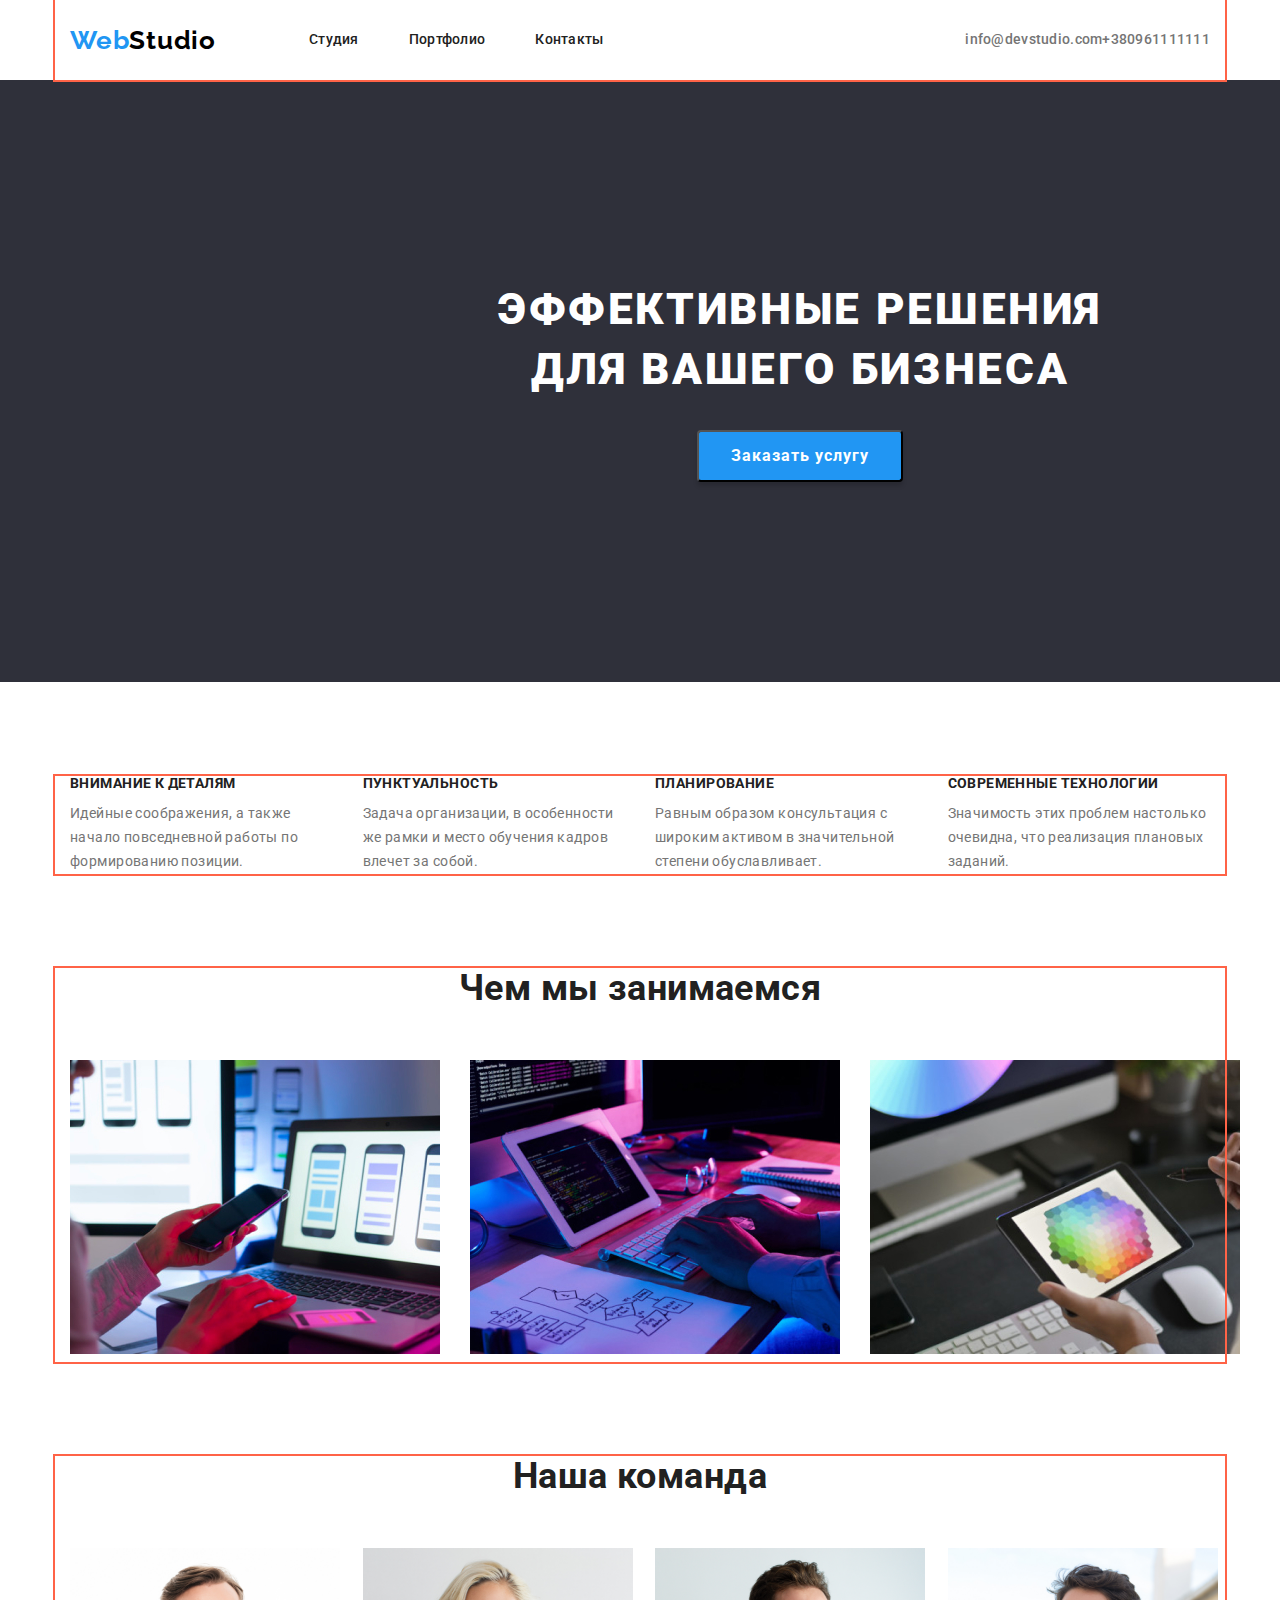
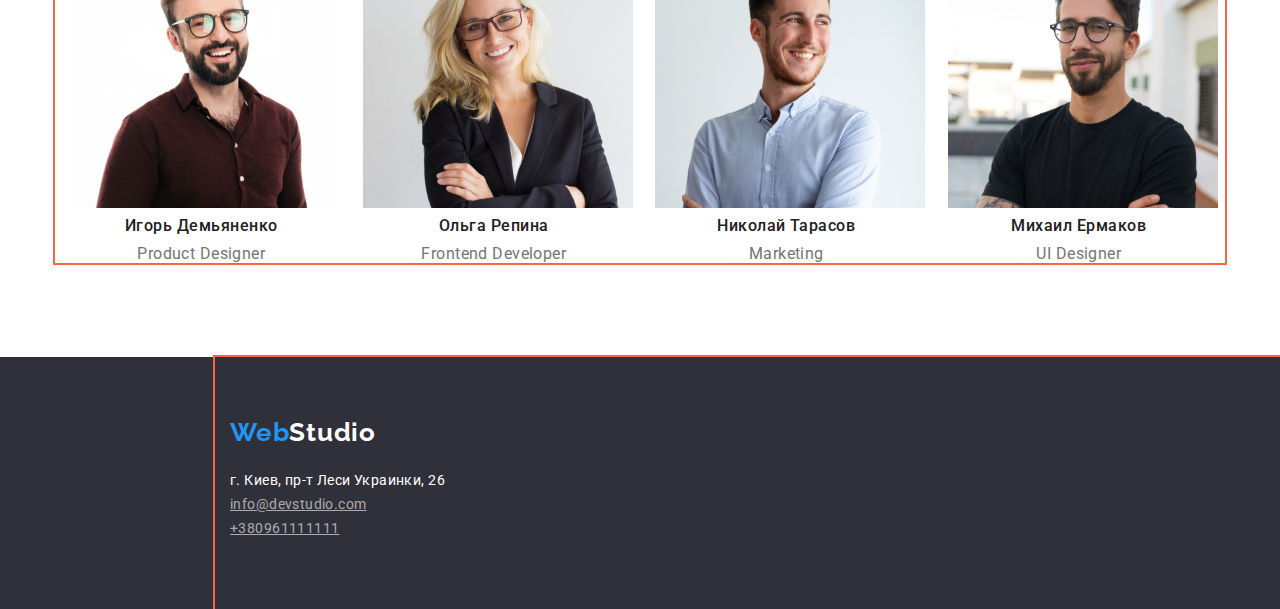
==== index.html @ 5c16b037 "старт" ====
<!DOCTYPE html>
<html lang="en">
  <head>
    <meta charset="UTF-8" />
    <meta name="viewport" content="width=device-width, initial-scale=1.0" />
    <title>Document</title>

    <link
      href="https://fonts.googleapis.com/css2?family=Raleway:wght@700&family=Roboto:wght@400;500;700;900&display=swap"
      rel="stylesheet"
    />

    <link
      rel="stylesheet"
      href="https://cdnjs.cloudflare.com/ajax/libs/modern-normalize/0.6.0/modern-normalize.min.css"
    />

    <link rel="stylesheet" href="./css/styles.css" />
  </head>

  <body class="page">
    <header class="page-header">
      <div class="container flexbox">
        <nav class="navigation">
          <a href="./index.html" class="logo current"
            ><span class="logoacc">Web</span>Studio</a
          >
          <ul class="site-nav list">
            <li class="menu-item">
              <a href="./index.html" class="link">Студия</a>
            </li>
            <li class="menu-item">
              <a href="./portfolio.html" class="link">Портфолио</a>
            </li>
            <li class="menu-item"><a href="" class="link">Контакты</a></li>
          </ul>
        </nav>
        <a href="mailto:info@devstudio.com" class="info">info@devstudio.com</a>
        <a href="tel:+380961111111" class="tel">+380961111111</a>
      </div>
    </header>

    <main>
      <article>
        <section class="hero">
          <div class="container-hero">
            <div class="container-hero">
              <h1 class="hero-title">
                Эффективные решения <br />
                для вашего бизнеса
              </h1>
              <button type="button" class="hero-button">Заказать услугу</button>
            </div>
          </div>
        </section>

        <section class="section-one sec">
          <div class="container">
            <ul class="section list">
              <li class="zzz">
                <h3 class="section-sub">Внимание к деталям</h3>
                <div class="paragraf">
                  Идейные соображения, а также начало повседневной работы по
                  формированию позиции.
                </div>
              </li>

              <li class="zzz">
                <h3 class="section-sub">Пунктуальность</h3>
                <div class="paragraf">
                  Задача организации, в особенности же рамки и место обучения
                  кадров влечет за собой.
                </div>
              </li>

              <li class="zzz">
                <h3 class="section-sub">Планирование</h3>
                <div class="paragraf">
                  Равным образом консультация с широким активом в значительной
                  степени обуславливает.
                </div>
              </li>

              <li class="zzz">
                <h3 class="section-sub">Современные технологии</h3>
                <div class="paragraf">
                  Значимость этих проблем настолько очевидна, что реализация
                  плановых заданий.
                </div>
              </li>
            </ul>
          </div>
        </section>

        <section class="section-one margin-botton">
          <div class="container">
            <h2 class="section-title">Чем мы занимаемся</h2>
            <ul class="robota list flex">
              <li class="rob">
                <img
                  src="./images/img.jpg"
                  width="370"
                  height="294"
                  alt="картинка синхронизации ПК"
                />
              </li>
              <li class="rob">
                <img
                  src="./images/img1.jpg"
                  width="370"
                  height="294"
                  alt="картинка напсаня кода"
                />
              </li>
              <li class="rob">
                <img
                  src="./images/img3.jpg"
                  width="370"
                  height="294"
                  alt="картинка мультицвет"
                />
              </li>
            </ul>
          </div>
        </section>

        <section class="section-one f margin-botton">
          <div class="container">
            <h2 class="section-title">Наша команда</h2>

            <ul class="section list">
              <li class="four">
                <img
                  class="pictures"
                  src="./images/команда1.jpg"
                  width="270"
                  height="260"
                  alt="фото Игорь Демьяненко"
                />
                <h3 class="section-name">Игорь Демьяненко</h3>
                <p class="section-en" lang="en">Product Designer</p>
              </li>

              <li class="four">
                <img
                  class="pictures"
                  src="./images/команда2.jpg"
                  width="270"
                  height="260"
                  alt="фото Ольга Репина"
                />
                <h3 class="section-name">Ольга Репина</h3>
                <p class="section-en" lang="en">Frontend Developer</p>
              </li>

              <li class="four">
                <img
                  class="pictures"
                  src="./images/к3.jpg"
                  width="270"
                  height="260"
                  alt="фото Николай Тарасов"
                />
                <h3 class="section-name">Николай Тарасов</h3>
                <p class="section-en" lang="en">Marketing</p>
              </li>

              <li class="four">
                <img
                  class="pictures"
                  src="./images/к4.jpg"
                  width="270"
                  height="260"
                  alt="фото Михаил Ермаков"
                />
                <h3 class="section-name">Михаил Ермаков</h3>
                <p class="section-en" lang="en">UI Designer</p>
              </li>
            </ul>
          </div>
        </section>
      </article>
    </main>

    <footer class="fon">
      <div class="container flexbox">
        <div class="footer">
          <div class="margin">
            <a href="" class="logo current"
              ><span class="logoacc">Web</span
              ><span class="logodark">Studio</span></a
            >
          </div>

          <div class="margin-nav">
            <span class="addres link">г. Киев, пр-т Леси Украинки, 26</span>

            <a href="mailto:info@devstudio.com" class="info-footer"
              >info@devstudio.com</a
            >
            <a href="tel:+380961111111" class="info-footer">+380961111111</a>
          </div>
        </div>
      </div>
    </footer>
  </body>
</html>
---- css/styles.css ----
/* цвет основного текста 
color: */

/* цвет студия color:; */
/* цвет акцента color: #2196F3; */
/* цвет портфолио color: ; */
/* эффективные решения color: #FFFFFF; */
/* внимание к деталям color: #212121; */
/* чем мы занимаемся color: #212121 */
/* подписи к фото продукт дес...color: #757575; */
/* футер инфо и тел color: rgba(255, 255, 255, 0.6); */
/* хедер тел color: #757575; */
/* вторичный цвет фона F5F4FA */
/* бекграунд background: #E5E5E5 */
/* бекграунт черный 2F303A */
/* фон наша команда и кнопок F5F4FA */

html {
  box-sizing: border-box;
}

*,
*::after,
*::before {
  box-sizing: inherit;
}

:root {
  --primary-text-color: #757575;
  --title-text-color: #000000;
  --accent-color: #2196f3;
  --wite-color: #ffffff;
  --dark-color: #212121;
  --transparent: rgba(255, 255, 255, 0.6);
  --fon-button: F5F4FA;
}

.page {
  background-color: var(--wite-color);
  color: var(--primary-text-color);

  font-family: Roboto, sans-serif;
  font-size: 14px;
  line-height: 1.71;
  letter-spacing: 0.03em;
}

.list {
  padding: 0;
  margin: 0;
  list-style: none;
}

.link {
  text-decoration: none;
}

.flexbox {
  display: flex;
}

.page-header .flexbox {
  align-items: center;
}

.mhh.link {
  display: flex;
  justify-content: flex-end;
  margin-left: auto;
}

.logo.current {
  color: var(--title-text-color);

  font-family: Raleway, sans-serif;
  letter-spacing: 0.03em;
  font-weight: bold;
  font-size: 26px;
  line-height: 1.19;
  text-decoration: none;
}

.margin {
  margin-bottom: 20px;
}

.margin-botton {
  padding-bottom: 94px;
}

.logo.current .logoacc {
  color: var(--accent-color);
  font-family: Raleway, sans-serif;
  letter-spacing: 0.03em;
  font-weight: bold;
  font-size: 26px;
  line-height: 1.19;
}

.fon .logodark {
  color: var(--wite-color);
}

.site-nav {
  display: flex;
  margin-left: 93px;
}

.site-nav .margin-header + .margin-header {
  margin-left: 50px;
}

.site-nav .link {
  color: var(--dark-color);

  font-weight: 500;
  font-size: 14px;
  line-height: 1.14;
  letter-spacing: 0.02em;

  display: block;
  padding-top: 32px;
  padding-bottom: 32px;
}


.site-nav .link:hover,
.site-nav .link:focus  {
  color: var(--accent-color);
}

.info {
  color: var(--primary-text-color);

  font-weight: 500;
  font-size: 14px;
  line-height: 1.14;
  letter-spacing: 0.02em;
  text-decoration: none;
}
.info:hover {
  color: var(--accent-color);
}
.info-footer {
  font-family: Roboto;
  font-style: normal;
  font-weight: normal;
  font-size: 14px;
  line-height: 1.71;
  color: rgba(255, 255, 255, 0.6);

  margin-bottom: 9px;
}

.tel {
  color: var(--primary-text-color);

  font-weight: 500;
  font-size: 14px;
  line-height: 1.14;
  letter-spacing: 0.02em;
  text-decoration: none;
}
.tel:hover {
  color: var(--accent-color);
}

/* второй */

.sec {
  padding-top: 94px;
  padding-bottom: 94px;
}

.secc{
   padding-bottom: 94px;
}

.flex {
  display: flex;
}

.site.mh + .mh {
  margin-left: 50px;
}

/* герой */
/* 1111111111111111111111111 */
/* .container-one {
  width: 1170px;
  padding-right: 15px;
  padding-left: 15px;
  margin-right: auto;
  margin-left: auto;
} */
}

 .hero.container-hero {
   /* margin-top: 200px;
  margin-bottom: 200px;
  margin-right: 452px;
  margin-left: 452px;  */
  
  margin-right: auto;
  margin-left: auto;

    width: 1600px;
  }
 
 


.hero {
  background: #2f303a;
  display: block;
  text-align: center;
   margin-right: auto;
  margin-left: auto;

    width: 1600px;
}

.hero-title {
  color: var(--wite-color);
  padding-top: 200px;
  padding-bottom: 30px;
  margin: 0;

  font-weight: 900;
  font-size: 44px;
  line-height: 1.36;

  text-align: center;
  letter-spacing: 0.06em;
  text-transform: uppercase;
  
  /* padding: 200px 452px 280px; */
}

/* четыре в ряд */

.container {
  width: 1170px;
  padding: 0 15px;
  margin-right: auto;
  margin-left: auto;
  outline: 2px solid tomato;
}

.section {
  display: flex;
}

.zzz {
  width: calc((100% - 30px * 3) / 4);
}

.zzz:not(:last-child) {
  margin-right: 30px;
}

.paragraf{
    width: 270px}
/* шапка */

.site-nav {
  display: flex;
}

.menu-item:not(:last-child) {
  margin-right: 50px;
}

.navigation {
  display: flex;
  align-items: center;
  margin-right: auto;
}

.page-header .flexbox {
  align-items: center;
  justify-content: flex-end;
}


 
}

.page-header .info {
  margin-right: 40px;
}

/* чем мы занимаемся */

.rob:not(:last-child) {
  margin-right: 30px;
}

/* наша команда */

.four {
  width: calc((100% - 30px * 3) / 4);
}

.section-one.f.sec {
  background-color: #f5f4fa;
}

.four:not(:last-child) {
  margin-right: 30px;
}

/* футер */

.fon {
  background: #2f303a;
   margin-right: auto;
  margin-left: auto;

    width: 1600px;
}

.footer {
  height: 252px;
  padding-top: 60px;
  padding-bottom: 60px;
  width: 231px;
}

.section .section-subtitle {
  color: var(--dark-color);
  font-weight: 700;
  font-size: 14px;
  line-height: 1.14;
  letter-spacing: 0.03em;
  text-transform: uppercase;
  margin-bottom: 26px;
  margin-top: 0;
}

.section .section-sub {
  color: var(--dark-color);
  font-weight: 700;
  font-size: 14px;
  line-height: 1.14;
  letter-spacing: 0.03em;
  text-transform: uppercase;
  margin-bottom: 10px;
  margin-top: 0;
}

.section-title {
  color: var(--dark-color);
  font-weight: 700;
  font-size: 36px;
  line-height: 1.16;
  margin-bottom: 50px;
  margin-top: 0;
  text-align: center;
}

.section-name {
  font-weight: 500;
  font-size: 16px;
  line-height: 1.19;
  font-style: normal;

  text-align: center;
  letter-spacing: 0.03em;
  margin-bottom: 10px;
  margin-top: 0;

  color: var(--dark-color);
}

.section .section-titles {
  font-weight: 700;
  font-size: 18px;
  line-height: 2;
  letter-spacing: 0.06em;
  color: var(--dark-color);
  margin-bottom: 4px;
  margin-top: 0;
}

.section .section-en {
  font-size: 16px;
  line-height: 1.18;

  text-align: center;
  margin-bottom: 0px;
  margin-top: 0;
}

.hero-button {
  color: var(--wite-color);
  background-color: var(--accent-color);

  font-family: Roboto;
  font-style: normal;
  font-weight: bold;
  font-size: 16px;
  line-height: 1.8;
  /* display: flex; */
  align-items: center;
  text-align: center;
  letter-spacing: 0.06em;

  padding: 10px 32px;

  margin-bottom: 200px;

  /* width: 200px;
  height: 50px; */

  box-shadow: 0px 4px 4px rgba(0, 0, 0, 0.15);
  border-radius: 4px;
}

.container-button .button {
  font-weight: 500;
  font-size: 16px;
  line-height: 1.62;
  padding: 6px 22px;
  background: #f5f4fa;

  border-radius: 4px;
  border:  none;
}

.container-button .button:not(:last-child) {
  margin-right: 30px;
}

.addres {
  color: var(--wite-color);
  margin-bottom: 9px;
  margin-top: 0;
}
.margin-nav .info-footer {
  color: var(--transparent);
  margin-bottom: 9px;
}

 .button {
  color: var(--dark-color);
  background-color: var(--fon-button);
 }


.button:hover,
.button:focus {
  color: var(--wite-color);
  background-color: var(--accent-color);


}


.section .job {
  font-size: 16px;
  line-height: 1.87;
  margin-bottom: 0px;
  margin-top: 0;
}

/* портфолио */
.item-portfolio {
  width: calc((100% - 60px) / 3);
  margin-right: 30px;
}

.item-portfolio:nth-child(3n) {
  margin-right: 0;
}

.section.wrap {
  display: flex;
  flex-wrap: wrap;
}

.container-button {
  justify-content: center;

  padding-bottom: 50px;
  padding-top: 94px;
}

.text {
  padding-right: 24px;
  padding-bottom: 20px;
  padding-top: 20px;
  padding-left: 24px;
}

 .img {
  display: block;
  max-width: 100%;
  height: auto;
}
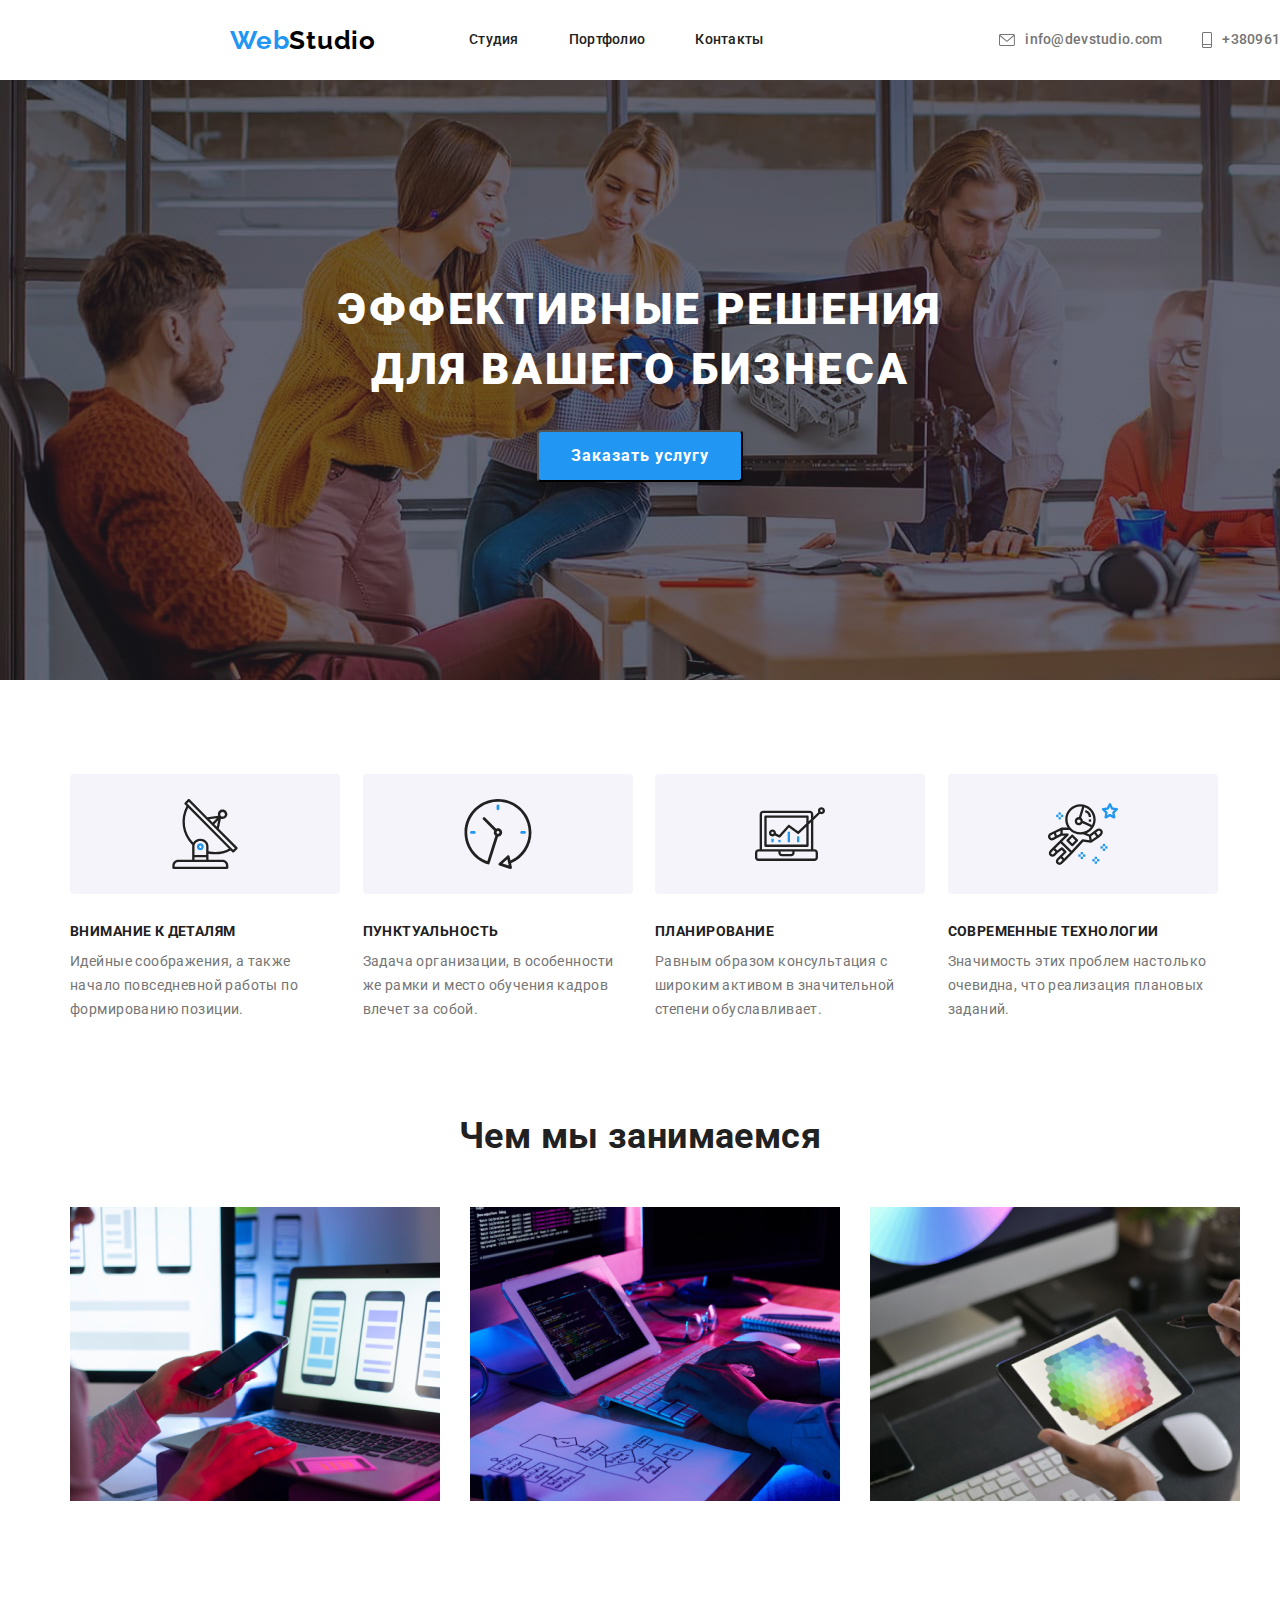
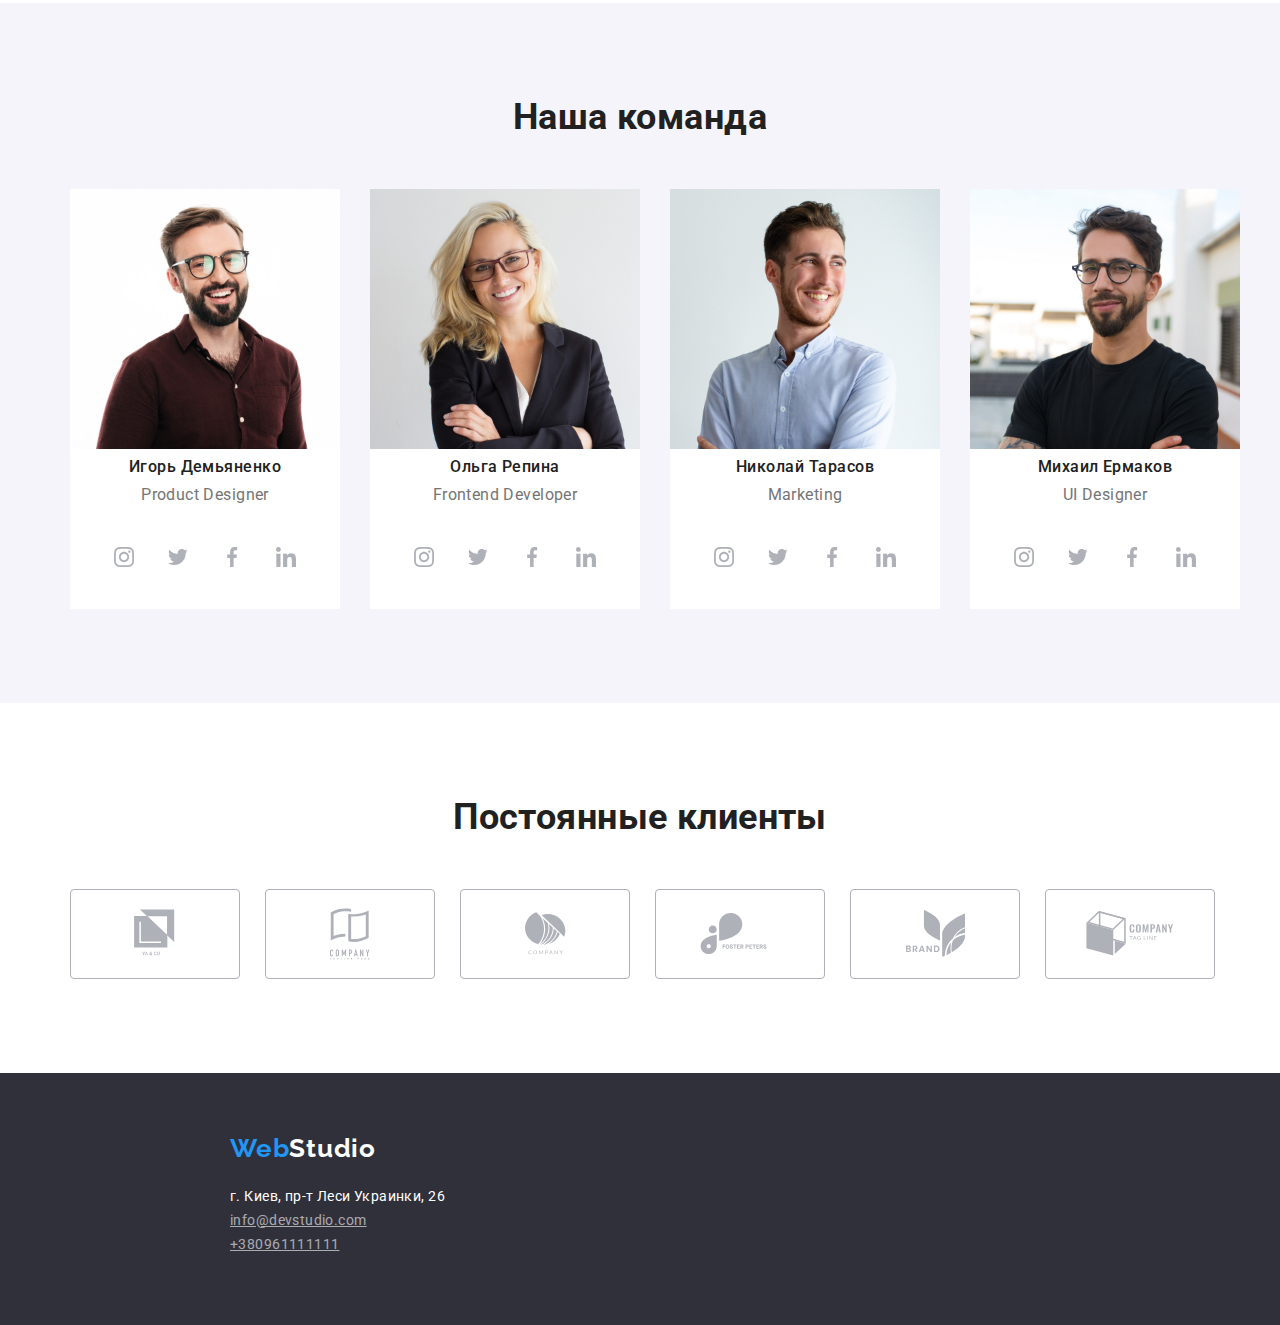
==== commit 4161c1fc: "до футера" ====
--- a/index.html
+++ b/index.html
@@ -35,8 +35,26 @@
             <li class="menu-item"><a href="" class="link">Контакты</a></li>
           </ul>
         </nav>
-        <a href="mailto:info@devstudio.com" class="info">info@devstudio.com</a>
-        <a href="tel:+380961111111" class="tel">+380961111111</a>
+
+        <div class="proba">
+          <a href="mailto:info@devstudio.com" class="info">
+            <svg class="button-info">
+              <use
+                width="16"
+                height="12"
+                href="./images/sprite.svg#envelope"
+              ></use>
+            </svg>
+            info@devstudio.com
+          </a>
+
+          <a href="tel:+380961111111" class="tel info">
+            <svg class="button-info-tel">
+              <use href="./images/sprite.svg#icon-tel-1"></use>
+            </svg>
+            +380961111111</a
+          >
+        </div>
       </div>
     </header>
 
@@ -57,7 +75,7 @@
         <section class="section-one sec">
           <div class="container">
             <ul class="section list">
-              <li class="zzz">
+              <li class="zzz list-item">
                 <h3 class="section-sub">Внимание к деталям</h3>
                 <div class="paragraf">
                   Идейные соображения, а также начало повседневной работы по
@@ -65,7 +83,7 @@
                 </div>
               </li>
 
-              <li class="zzz">
+              <li class="zzz list-item">
                 <h3 class="section-sub">Пунктуальность</h3>
                 <div class="paragraf">
                   Задача организации, в особенности же рамки и место обучения
@@ -73,7 +91,7 @@
                 </div>
               </li>
 
-              <li class="zzz">
+              <li class="zzz list-item">
                 <h3 class="section-sub">Планирование</h3>
                 <div class="paragraf">
                   Равным образом консультация с широким активом в значительной
@@ -81,7 +99,7 @@
                 </div>
               </li>
 
-              <li class="zzz">
+              <li class="zzz list-item">
                 <h3 class="section-sub">Современные технологии</h3>
                 <div class="paragraf">
                   Значимость этих проблем настолько очевидна, что реализация
@@ -126,55 +144,267 @@
 
         <section class="section-one f margin-botton">
           <div class="container">
-            <h2 class="section-title">Наша команда</h2>
-
-            <ul class="section list">
-              <li class="four">
-                <img
-                  class="pictures"
-                  src="./images/команда1.jpg"
-                  width="270"
-                  height="260"
-                  alt="фото Игорь Демьяненко"
-                />
-                <h3 class="section-name">Игорь Демьяненко</h3>
-                <p class="section-en" lang="en">Product Designer</p>
-              </li>
-
-              <li class="four">
-                <img
-                  class="pictures"
-                  src="./images/команда2.jpg"
-                  width="270"
-                  height="260"
-                  alt="фото Ольга Репина"
-                />
-                <h3 class="section-name">Ольга Репина</h3>
-                <p class="section-en" lang="en">Frontend Developer</p>
-              </li>
-
-              <li class="four">
-                <img
-                  class="pictures"
-                  src="./images/к3.jpg"
-                  width="270"
-                  height="260"
-                  alt="фото Николай Тарасов"
-                />
-                <h3 class="section-name">Николай Тарасов</h3>
-                <p class="section-en" lang="en">Marketing</p>
-              </li>
-
-              <li class="four">
-                <img
-                  class="pictures"
-                  src="./images/к4.jpg"
-                  width="270"
-                  height="260"
-                  alt="фото Михаил Ермаков"
-                />
-                <h3 class="section-name">Михаил Ермаков</h3>
-                <p class="section-en" lang="en">UI Designer</p>
+            <div class="bgc">
+              <h2 class="section-title">Наша команда</h2>
+              <ul class="section list">
+                <li class="four">
+                  <img
+                    class="pictures"
+                    src="./images/команда1.jpg"
+                    width="270"
+                    height="260"
+                    alt="фото Игорь Демьяненко"
+                  />
+                  <h3 class="section-name">Игорь Демьяненко</h3>
+                  <p class="section-en" lang="en">Product Designer</p>
+                  <ul class="list button-a">
+                    <li class="li-button">
+                      <a class="href-button" href="">
+                        <svg class="svg-button">
+                          width="20" height="20"
+                          <use
+                            href="./images/sprite.svg#icon-instagram-1"
+                          ></use>
+                        </svg>
+                      </a>
+                    </li>
+
+                    <li class="li-button">
+                      <a class="href-button" href="">
+                        <svg class="svg-button">
+                          width="20" height="20"
+                          <use href="./images/sprite.svg#icon-beard-1"></use>
+                        </svg>
+                      </a>
+                    </li>
+
+                    <li class="li-button">
+                      <a class="href-button" href="">
+                        <svg class="svg-button">
+                          width="20" height="20"
+                          <use href="./images/sprite.svg#icon-facebook-1"></use>
+                        </svg>
+                      </a>
+                    </li>
+
+                    <li class="li-button">
+                      <a class="href-button" href="">
+                        <svg class="svg-button">
+                          width="20" height="20"
+                          <use href="./images/sprite.svg#icon-linkedin-1"></use>
+                        </svg>
+                      </a>
+                    </li>
+                  </ul>
+                </li>
+
+                <li class="four">
+                  <img
+                    class="pictures"
+                    src="./images/команда2.jpg"
+                    width="270"
+                    height="260"
+                    alt="фото Ольга Репина"
+                  />
+                  <h3 class="section-name">Ольга Репина</h3>
+                  <p class="section-en" lang="en">Frontend Developer</p>
+                  <ul class="list button-a">
+                    <li class="li-button">
+                      <a class="href-button" href="">
+                        <svg class="svg-button">
+                          width="20" height="20"
+                          <use
+                            href="./images/sprite.svg#icon-instagram-1"
+                          ></use>
+                        </svg>
+                      </a>
+                    </li>
+
+                    <li class="li-button">
+                      <a class="href-button" href="">
+                        <svg class="svg-button">
+                          width="20" height="20"
+                          <use href="./images/sprite.svg#icon-beard-1"></use>
+                        </svg>
+                      </a>
+                    </li>
+
+                    <li class="li-button">
+                      <a class="href-button" href="">
+                        <svg class="svg-button">
+                          width="20" height="20"
+                          <use href="./images/sprite.svg#icon-facebook-1"></use>
+                        </svg>
+                      </a>
+                    </li>
+
+                    <li class="li-button">
+                      <a class="href-button" href="">
+                        <svg class="svg-button">
+                          width="20" height="20"
+                          <use href="./images/sprite.svg#icon-linkedin-1"></use>
+                        </svg>
+                      </a>
+                    </li>
+                  </ul>
+                </li>
+
+                <li class="four">
+                  <img
+                    class="pictures"
+                    src="./images/к3.jpg"
+                    width="270"
+                    height="260"
+                    alt="фото Николай Тарасов"
+                  />
+                  <h3 class="section-name">Николай Тарасов</h3>
+                  <p class="section-en" lang="en">Marketing</p>
+                  <ul class="list button-a">
+                    <li class="li-button">
+                      <a class="href-button" href="">
+                        <svg class="svg-button">
+                          width="20" height="20"
+                          <use
+                            href="./images/sprite.svg#icon-instagram-1"
+                          ></use>
+                        </svg>
+                      </a>
+                    </li>
+
+                    <li class="li-button">
+                      <a class="href-button" href="">
+                        <svg class="svg-button">
+                          width="20" height="20"
+                          <use href="./images/sprite.svg#icon-beard-1"></use>
+                        </svg>
+                      </a>
+                    </li>
+
+                    <li class="li-button">
+                      <a class="href-button" href="">
+                        <svg class="svg-button">
+                          width="20" height="20"
+                          <use href="./images/sprite.svg#icon-facebook-1"></use>
+                        </svg>
+                      </a>
+                    </li>
+
+                    <li class="li-button">
+                      <a class="href-button" href="">
+                        <svg class="svg-button">
+                          width="20" height="20"
+                          <use href="./images/sprite.svg#icon-linkedin-1"></use>
+                        </svg>
+                      </a>
+                    </li>
+                  </ul>
+                </li>
+
+                <li class="four">
+                  <img
+                    class="pictures"
+                    src="./images/к4.jpg"
+                    width="270"
+                    height="260"
+                    alt="фото Михаил Ермаков"
+                  />
+                  <h3 class="section-name">Михаил Ермаков</h3>
+                  <p class="section-en" lang="en">UI Designer</p>
+                  <ul class="list button-a">
+                    <li class="li-button">
+                      <a class="href-button" href="">
+                        <svg class="svg-button">
+                          width="20" height="20"
+                          <use
+                            href="./images/sprite.svg#icon-instagram-1"
+                          ></use>
+                        </svg>
+                      </a>
+                    </li>
+
+                    <li class="li-button">
+                      <a class="href-button" href="">
+                        <svg class="svg-button">
+                          width="20" height="20"
+                          <use href="./images/sprite.svg#icon-beard-1"></use>
+                        </svg>
+                      </a>
+                    </li>
+
+                    <li class="li-button">
+                      <a class="href-button" href="">
+                        <svg class="svg-button">
+                          width="20" height="20"
+                          <use href="./images/sprite.svg#icon-facebook-1"></use>
+                        </svg>
+                      </a>
+                    </li>
+
+                    <li class="li-button">
+                      <a class="href-button" href="">
+                        <svg class="svg-button">
+                          width="20" height="20"
+                          <use href="./images/sprite.svg#icon-linkedin-1"></use>
+                        </svg>
+                      </a>
+                    </li>
+                  </ul>
+                </li>
+              </ul>
+            </div>
+          </div>
+        </section>
+
+        <section class="sec">
+          <div class="container">
+            <h2 class="section-title">Постоянные клиенты</h2>
+            <ul class="list li-icon">
+              <li class="six-link">
+                <a class="logo-link" href="">
+                  <svg class="logo-one">
+                    <use href="./images/sprite.svg#icon-Client-1-1"></use>
+                  </svg>
+                </a>
+              </li>
+
+              <li class="six-link">
+                <a class="logo-link" href="">
+                  <svg class="logo-two">
+                    <use href="./images/sprite.svg#icon-logo-2-1"></use>
+                  </svg>
+                </a>
+              </li>
+
+              <li class="six-link">
+                <a class="logo-link" href="">
+                  <svg class="logo-three">
+                    <use href="./images/sprite.svg#icon-logo-3-1"></use>
+                  </svg>
+                </a>
+              </li>
+
+              <li class="six-link">
+                <a class="logo-link" href="">
+                  <svg class="logo-four">
+                    <use href="./images/sprite.svg#icon-logo-4-1"></use>
+                  </svg>
+                </a>
+              </li>
+
+              <li class="six-link">
+                <a class="logo-link" href="">
+                  <svg class="logo-five">
+                    <use href="./images/sprite.svg#icon-logo-5-1"></use>
+                  </svg>
+                </a>
+              </li>
+
+              <li class="six-link">
+                <a class="logo-link" href="">
+                  <svg class="logo-six">
+                    <use href="./images/sprite.svg#icon-logo-6-1"></use>
+                  </svg>
+                </a>
               </li>
             </ul>
           </div>
--- a/css/styles.css
+++ b/css/styles.css
@@ -63,6 +63,13 @@
   align-items: center;
 }
 
+.page-header {
+  margin-right: auto;
+  margin-left: auto;
+
+  width: 1600px;
+}
+
 .mhh.link {
   display: flex;
   justify-content: flex-end;
@@ -86,6 +93,10 @@
 
 .margin-botton {
   padding-bottom: 94px;
+
+  max-width: 1600px;
+  margin-right: auto;
+  margin-left: auto;
 }
 
 .logo.current .logoacc {
@@ -123,9 +134,8 @@
   padding-bottom: 32px;
 }
 
-
 .site-nav .link:hover,
-.site-nav .link:focus  {
+.site-nav .link:focus {
   color: var(--accent-color);
 }
 
@@ -137,7 +147,10 @@
   line-height: 1.14;
   letter-spacing: 0.02em;
   text-decoration: none;
-}
+  display: flex;
+  align-items: center;
+}
+
 .info:hover {
   color: var(--accent-color);
 }
@@ -152,6 +165,30 @@
   margin-bottom: 9px;
 }
 
+.proba {
+  display: flex;
+  align-items: center;
+  /* align-content: space-between; */
+}
+
+.button-info {
+  display: flex;
+  align-items: center;
+  width: 16px;
+  height: 12px;
+  fill: currentColor;
+  margin-right: 10px;
+}
+
+.button-info-tel {
+  display: flex;
+  align-items: center;
+  width: 10px;
+  height: 16px;
+  fill: currentColor;
+  margin-right: 10px;
+}
+
 .tel {
   color: var(--primary-text-color);
 
@@ -170,10 +207,13 @@
 .sec {
   padding-top: 94px;
   padding-bottom: 94px;
-}
-
-.secc{
-   padding-bottom: 94px;
+  max-width: 1600px;
+  margin-right: auto;
+  margin-left: auto;
+}
+
+.secc {
+  padding-bottom: 94px;
 }
 
 .flex {
@@ -193,31 +233,35 @@
   margin-right: auto;
   margin-left: auto;
 } */
-}
-
- .hero.container-hero {
-   /* margin-top: 200px;
-  margin-bottom: 200px;
-  margin-right: 452px;
-  margin-left: 452px;  */
-  
-  margin-right: auto;
-  margin-left: auto;
-
-    width: 1600px;
-  }
- 
- 
-
+
+.hero.container-hero {
+  max-width: 1600px;
+  min-height: 600px;
+  margin-right: auto;
+  margin-left: auto;
+}
 
 .hero {
-  background: #2f303a;
   display: block;
   text-align: center;
-   margin-right: auto;
-  margin-left: auto;
-
-    width: 1600px;
+  margin-right: auto;
+  margin-left: auto;
+
+  max-width: 1600px;
+  max-height: 600px;
+
+  background-size: cover;
+  background-repeat: no-repeat;
+  background-position: center;
+
+  background: #2f303a;
+
+  background-image: linear-gradient(
+      to right,
+      rgba(47, 48, 58, 0.4),
+      rgba(47, 48, 58, 0.4)
+    ),
+    url(../images/herogo.jpg);
 }
 
 .hero-title {
@@ -233,7 +277,7 @@
   text-align: center;
   letter-spacing: 0.06em;
   text-transform: uppercase;
-  
+
   /* padding: 200px 452px 280px; */
 }
 
@@ -244,7 +288,6 @@
   padding: 0 15px;
   margin-right: auto;
   margin-left: auto;
-  outline: 2px solid tomato;
 }
 
 .section {
@@ -259,8 +302,37 @@
   margin-right: 30px;
 }
 
-.paragraf{
-    width: 270px}
+.zzz.list-item::before {
+  display: block;
+  content: "";
+  height: 120px;
+  width: 270px;
+  background-repeat: no-repeat;
+  background-position: center;
+  background-color: #f5f4fa;
+  border-radius: 4px;
+  margin-bottom: 30px;
+}
+
+.zzz.list-item:nth-child(1)::before {
+  background-image: url(../images/antenna.svg);
+}
+
+.zzz.list-item:nth-child(2)::before {
+  background-image: url(../images/clock.svg);
+}
+
+.zzz.list-item:nth-child(3)::before {
+  background-image: url(../images/diagram.svg);
+}
+
+.zzz.list-item:nth-child(4)::before {
+  background-image: url(../images/astronaut.svg);
+}
+
+.paragraf {
+  width: 270px;
+}
 /* шапка */
 
 .site-nav {
@@ -282,10 +354,6 @@
   justify-content: flex-end;
 }
 
-
- 
-}
-
 .page-header .info {
   margin-right: 40px;
 }
@@ -298,26 +366,137 @@
 
 /* наша команда */
 
+.button-a {
+  display: flex;
+  justify-content: center;
+  align-items: center;
+  padding: 30px 32px;
+}
+
+.li-button:not(:last-child) {
+  margin-right: 10px;
+}
+
+.href-button {
+  background-color: FFFFFF;
+  width: 44px;
+  height: 44px;
+  padding: 12px;
+  display: flex;
+  border: transparent;
+  border-radius: 50%;
+  justify-content: center;
+  align-items: center;
+}
+
+.href-button:hover {
+  background-color: var(--accent-color);
+}
+
+.href-button:hover .svg-button {
+  fill: var(--wite-color);
+}
+
+.svg-button {
+  fill: #afb1b8;
+}
+
 .four {
   width: calc((100% - 30px * 3) / 4);
+  width: 270px;
+  background-color: #fff;
 }
 
 .section-one.f.sec {
   background-color: #f5f4fa;
 }
 
+.section-one.f.margin-botton {
+  background: #f5f4fa;
+  padding-top: 94px;
+}
+
+.bgc {
+  background-color: #f5f4fa;
+}
+
 .four:not(:last-child) {
   margin-right: 30px;
 }
 
+.li-icon {
+  display: flex;
+  box-sizing: border-box;
+  justify-content: space-between;
+}
+
+.six-link {
+  margin: 0;
+  width: calc((100% - 30px * 5) / 6);
+  height: 90px;
+}
+
+.logo-link {
+  display: flex;
+  margin: 0;
+  width: 170px;
+  height: 90px;
+  color: #afb1b8;
+  border: 1px solid #afb1b8;
+  border-radius: 4px;
+  justify-content: center;
+  align-items: center;
+}
+
+.logo-one {
+  width: 100%;
+  height: 100%;
+  fill: currentColor;
+}
+
+.logo-two {
+  width: 40px;
+  height: 52px;
+  fill: currentColor;
+}
+
+.logo-three {
+  width: 41px;
+  height: 43px;
+  fill: currentColor;
+}
+
+.logo-four {
+  width: 80px;
+  height: 42px;
+  fill: currentColor;
+}
+
+.logo-five {
+  width: 59px;
+  height: 47px;
+  fill: currentColor;
+}
+
+.logo-six {
+  width: 88px;
+  height: 45px;
+  fill: currentColor;
+}
+
+.logo-link:hover {
+  color: var(--accent-color);
+  border: 1px solid var(--accent-color);
+}
+
 /* футер */
 
 .fon {
   background: #2f303a;
-   margin-right: auto;
-  margin-left: auto;
-
-    width: 1600px;
+  margin-right: auto;
+  margin-left: auto;
+
+  width: 1600px;
 }
 
 .footer {
@@ -347,6 +526,7 @@
   text-transform: uppercase;
   margin-bottom: 10px;
   margin-top: 0;
+  width: 270px;
 }
 
 .section-title {
@@ -355,9 +535,21 @@
   font-size: 36px;
   line-height: 1.16;
   margin-bottom: 50px;
+
   margin-top: 0;
   text-align: center;
 }
+
+/* .section-title-const {
+  color: var(--dark-color);
+  font-weight: 700;
+  font-size: 36px;
+  line-height: 1.16;
+  margin-bottom: 50px;
+
+  margin-top: 0;
+  text-align: center;
+} */
 
 .section-name {
   font-weight: 500;
@@ -425,7 +617,7 @@
   background: #f5f4fa;
 
   border-radius: 4px;
-  border:  none;
+  border: none;
 }
 
 .container-button .button:not(:last-child) {
@@ -442,20 +634,16 @@
   margin-bottom: 9px;
 }
 
- .button {
+.button {
   color: var(--dark-color);
   background-color: var(--fon-button);
- }
-
+}
 
 .button:hover,
 .button:focus {
   color: var(--wite-color);
   background-color: var(--accent-color);
-
-
-}
-
+}
 
 .section .job {
   font-size: 16px;
@@ -484,6 +672,12 @@
 
   padding-bottom: 50px;
   padding-top: 94px;
+}
+
+.div {
+  max-width: 1600px;
+  margin-right: auto;
+  margin-left: auto;
 }
 
 .text {
@@ -493,8 +687,8 @@
   padding-left: 24px;
 }
 
- .img {
+.img {
   display: block;
   max-width: 100%;
   height: auto;
-}  +}
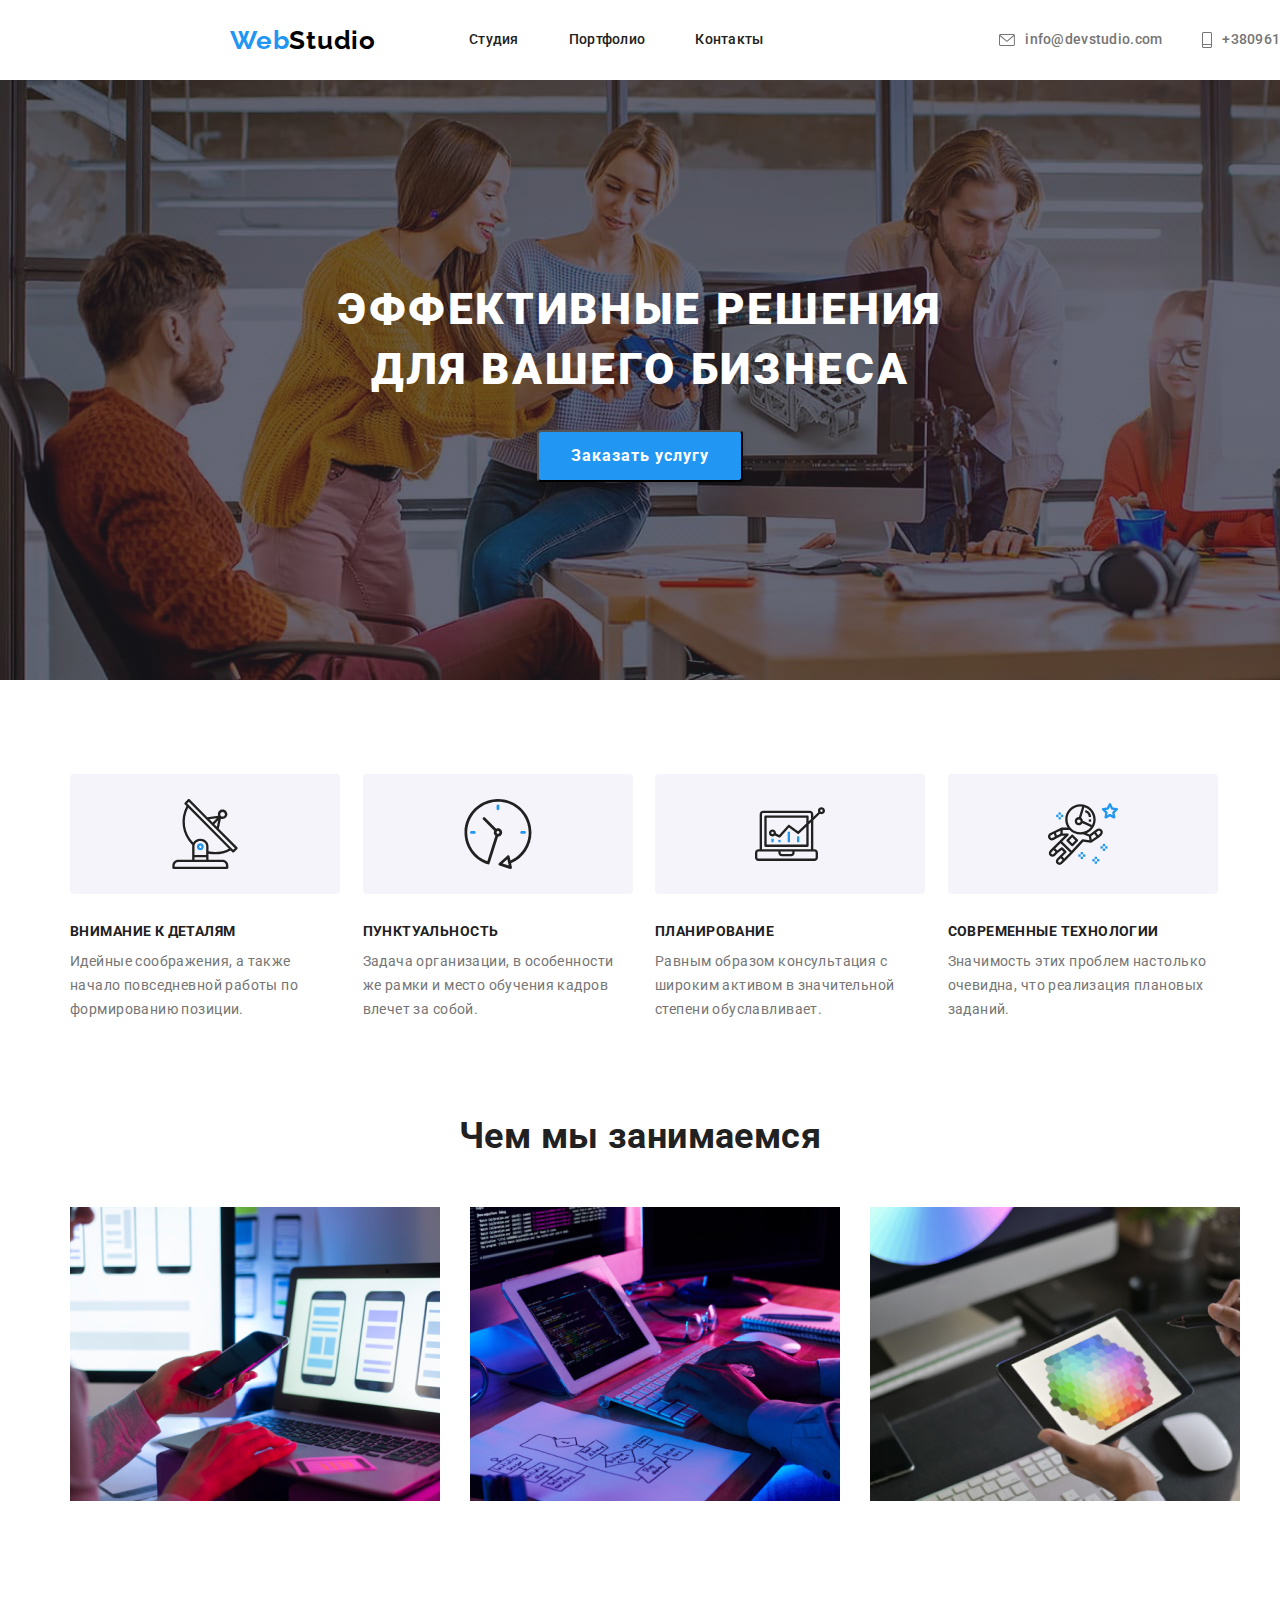
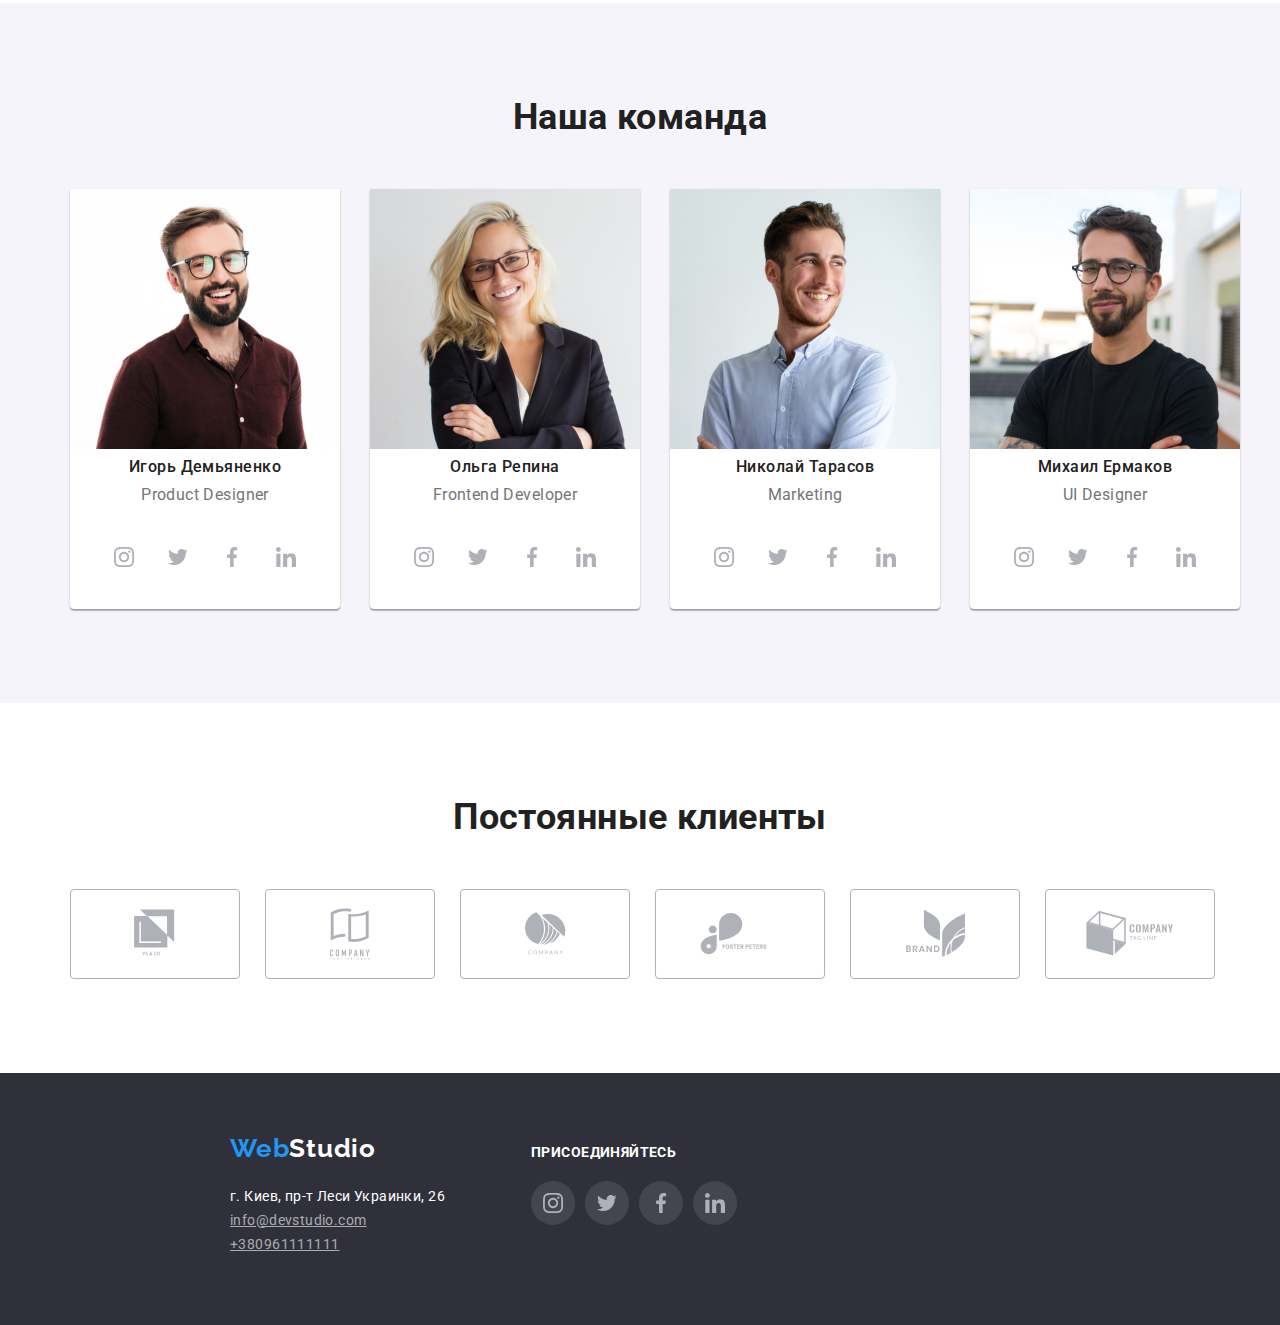
==== commit 51699475: "Финиш" ====
--- a/index.html
+++ b/index.html
@@ -416,7 +416,7 @@
       <div class="container flexbox">
         <div class="footer">
           <div class="margin">
-            <a href="" class="logo current"
+            <a href="./index.html" class="logo current"
               ><span class="logoacc">Web</span
               ><span class="logodark">Studio</span></a
             >
@@ -430,6 +430,47 @@
             >
             <a href="tel:+380961111111" class="info-footer">+380961111111</a>
           </div>
+        </div>
+
+        <div class="footer-icon">
+          <h3 class="tekst-footer">ПРИСОЕДИНЯЙТЕСЬ</h3>
+          <ul class="list icon-footer">
+            <li class="li-button">
+              <a class="href-button white" href="">
+                <svg class="svg-button">
+                  width="20" height="20"
+                  <use href="./images/sprite.svg#icon-instagram-1"></use>
+                </svg>
+              </a>
+            </li>
+
+            <li class="li-button">
+              <a class="href-button white" href="">
+                <svg class="svg-button">
+                  width="20" height="20"
+                  <use href="./images/sprite.svg#icon-beard-1"></use>
+                </svg>
+              </a>
+            </li>
+
+            <li class="li-button">
+              <a class="href-button white" href="">
+                <svg class="svg-button">
+                  width="20" height="20"
+                  <use href="./images/sprite.svg#icon-facebook-1"></use>
+                </svg>
+              </a>
+            </li>
+
+            <li class="li-button">
+              <a class="href-button white" href="">
+                <svg class="svg-button">
+                  width="20" height="20"
+                  <use href="./images/sprite.svg#icon-linkedin-1"></use>
+                </svg>
+              </a>
+            </li>
+          </ul>
         </div>
       </div>
     </footer>
--- a/css/styles.css
+++ b/css/styles.css
@@ -405,6 +405,9 @@
   width: calc((100% - 30px * 3) / 4);
   width: 270px;
   background-color: #fff;
+  box-shadow: 0px 1px 3px rgba(0, 0, 0, 0.12), 0px 1px 1px rgba(0, 0, 0, 0.14),
+    0px 2px 1px rgba(0, 0, 0, 0.2);
+  border-radius: 0px 0px 4px 4px;
 }
 
 .section-one.f.sec {
@@ -656,6 +659,18 @@
 .item-portfolio {
   width: calc((100% - 60px) / 3);
   margin-right: 30px;
+  margin-bottom: 30px;
+
+  background: #ffffff;
+  border: 1px solid #eeeeee;
+  box-sizing: border-box;
+}
+
+.item-portfolio:hover {
+  border: 1px solid #eeeeee;
+  box-sizing: border-box;
+  box-shadow: 0px 1px 1px rgba(0, 0, 0, 0.12), 0px 4px 4px rgba(0, 0, 0, 0.06),
+    1px 4px 6px rgba(0, 0, 0, 0.16);
 }
 
 .item-portfolio:nth-child(3n) {
@@ -685,6 +700,7 @@
   padding-bottom: 20px;
   padding-top: 20px;
   padding-left: 24px;
+  width: 370px;
 }
 
 .img {
@@ -692,3 +708,44 @@
   max-width: 100%;
   height: auto;
 }
+
+.footer-icon {
+  margin-left: 70px;
+}
+
+.tekst-footer {
+  font-family: Roboto;
+  font-style: normal;
+  font-weight: bold;
+  font-size: 14px;
+  line-height: 1.14;
+
+  text-transform: uppercase;
+
+  color: #ffffff;
+
+  padding-bottom: 20px;
+  padding-top: 72px;
+  margin: 0;
+}
+
+.icon-footer {
+  display: flex;
+  justify-content: center;
+  align-items: center;
+}
+.href-button.white {
+  background: rgba(255, 255, 255, 0.1);
+  width: 44px;
+  height: 44px;
+  padding: 12px;
+  display: flex;
+  border: transparent;
+  border-radius: 50%;
+  justify-content: center;
+  align-items: center;
+}
+
+.href-button.white:hover {
+  background-color: var(--accent-color);
+}
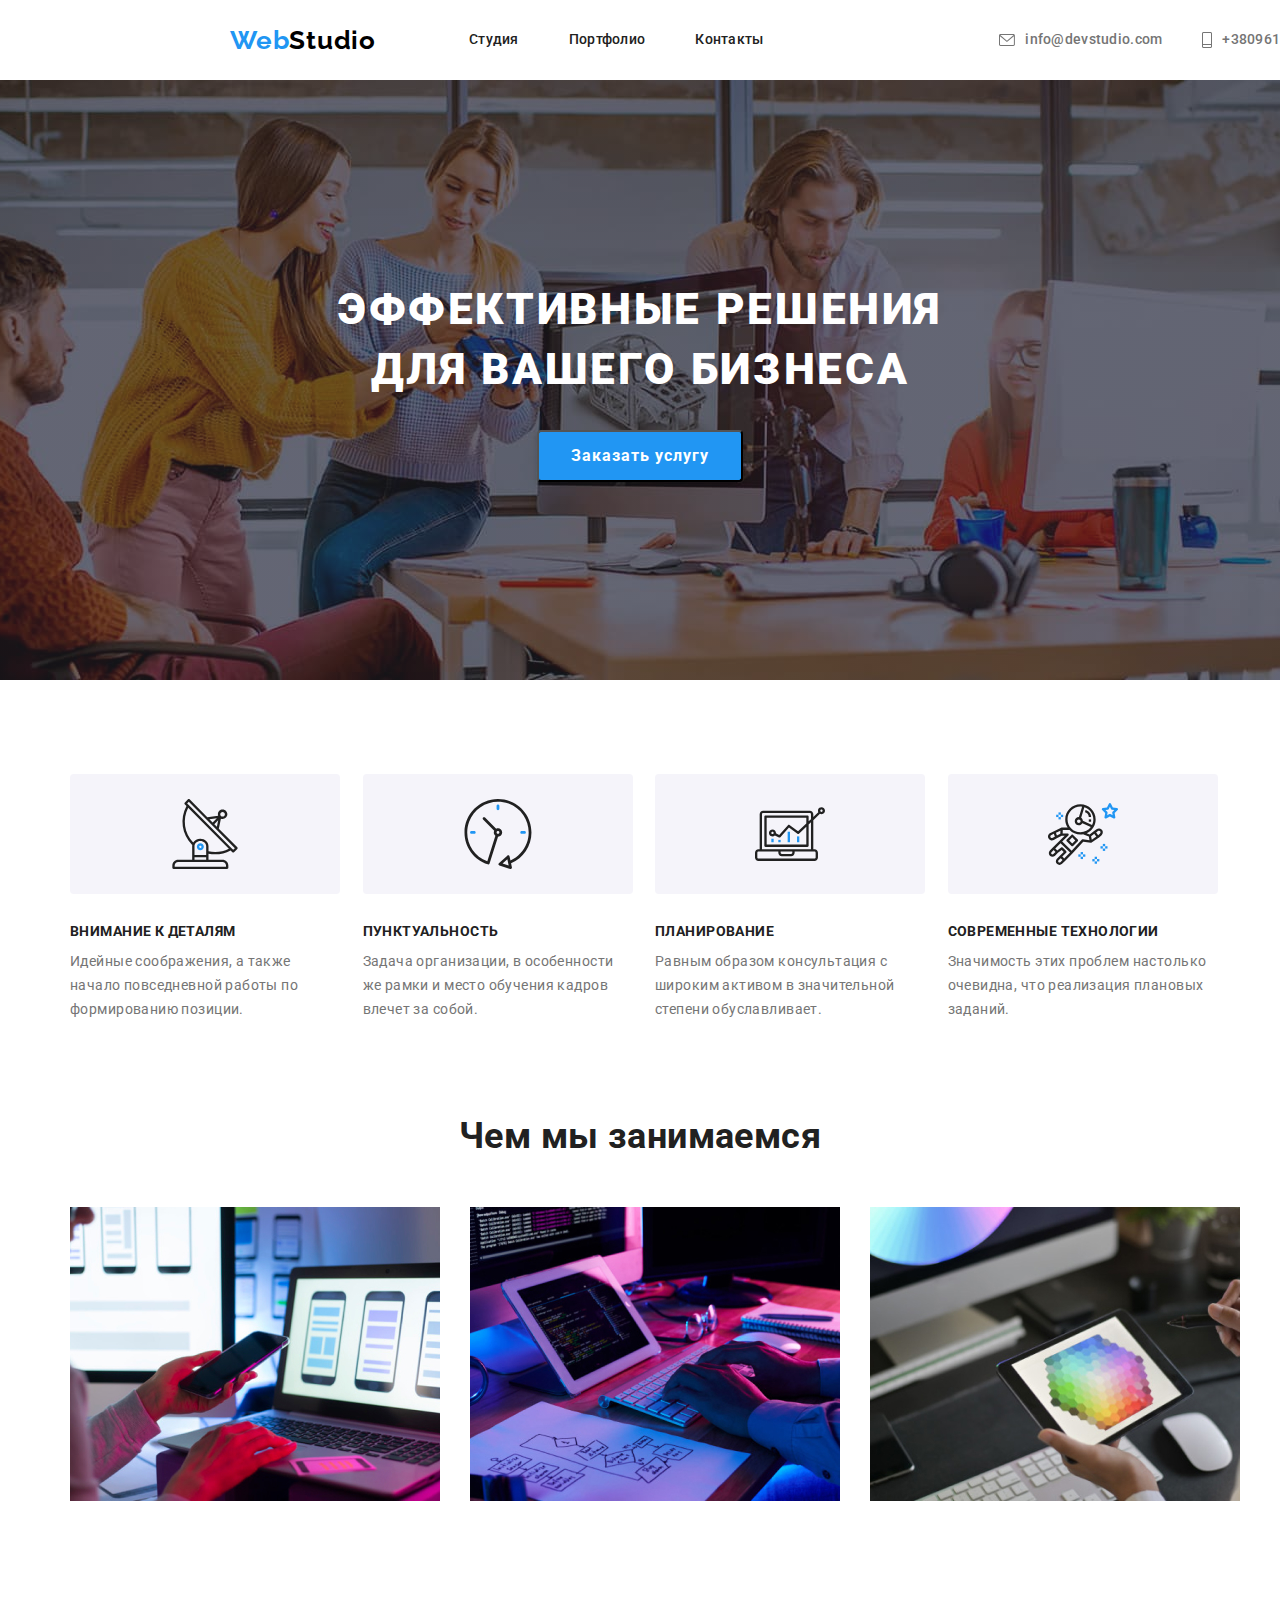
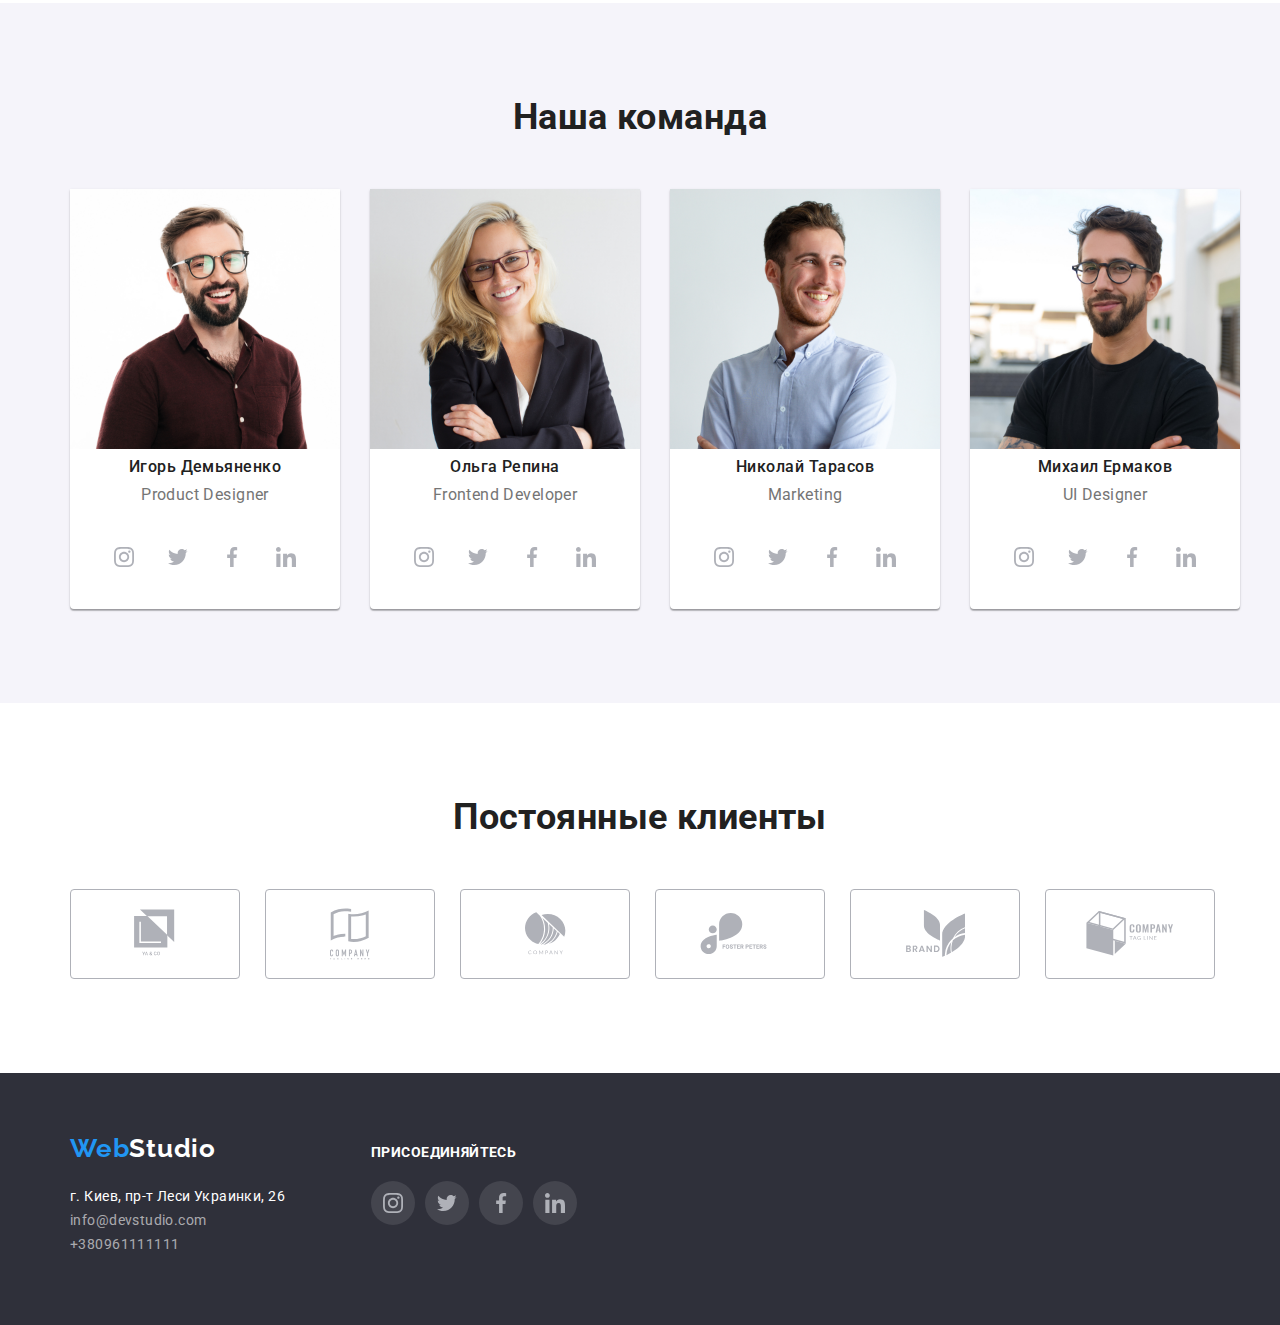
==== commit 3edf10d1: "дз 4 правка вторая" ====
--- a/index.html
+++ b/index.html
@@ -161,7 +161,6 @@
                     <li class="li-button">
                       <a class="href-button" href="">
                         <svg class="svg-button">
-                          width="20" height="20"
                           <use
                             href="./images/sprite.svg#icon-instagram-1"
                           ></use>
@@ -172,7 +171,6 @@
                     <li class="li-button">
                       <a class="href-button" href="">
                         <svg class="svg-button">
-                          width="20" height="20"
                           <use href="./images/sprite.svg#icon-beard-1"></use>
                         </svg>
                       </a>
@@ -181,7 +179,6 @@
                     <li class="li-button">
                       <a class="href-button" href="">
                         <svg class="svg-button">
-                          width="20" height="20"
                           <use href="./images/sprite.svg#icon-facebook-1"></use>
                         </svg>
                       </a>
@@ -190,7 +187,6 @@
                     <li class="li-button">
                       <a class="href-button" href="">
                         <svg class="svg-button">
-                          width="20" height="20"
                           <use href="./images/sprite.svg#icon-linkedin-1"></use>
                         </svg>
                       </a>
@@ -212,7 +208,6 @@
                     <li class="li-button">
                       <a class="href-button" href="">
                         <svg class="svg-button">
-                          width="20" height="20"
                           <use
                             href="./images/sprite.svg#icon-instagram-1"
                           ></use>
@@ -223,7 +218,6 @@
                     <li class="li-button">
                       <a class="href-button" href="">
                         <svg class="svg-button">
-                          width="20" height="20"
                           <use href="./images/sprite.svg#icon-beard-1"></use>
                         </svg>
                       </a>
@@ -232,7 +226,6 @@
                     <li class="li-button">
                       <a class="href-button" href="">
                         <svg class="svg-button">
-                          width="20" height="20"
                           <use href="./images/sprite.svg#icon-facebook-1"></use>
                         </svg>
                       </a>
@@ -241,7 +234,6 @@
                     <li class="li-button">
                       <a class="href-button" href="">
                         <svg class="svg-button">
-                          width="20" height="20"
                           <use href="./images/sprite.svg#icon-linkedin-1"></use>
                         </svg>
                       </a>
@@ -263,7 +255,6 @@
                     <li class="li-button">
                       <a class="href-button" href="">
                         <svg class="svg-button">
-                          width="20" height="20"
                           <use
                             href="./images/sprite.svg#icon-instagram-1"
                           ></use>
@@ -274,7 +265,6 @@
                     <li class="li-button">
                       <a class="href-button" href="">
                         <svg class="svg-button">
-                          width="20" height="20"
                           <use href="./images/sprite.svg#icon-beard-1"></use>
                         </svg>
                       </a>
@@ -283,7 +273,6 @@
                     <li class="li-button">
                       <a class="href-button" href="">
                         <svg class="svg-button">
-                          width="20" height="20"
                           <use href="./images/sprite.svg#icon-facebook-1"></use>
                         </svg>
                       </a>
@@ -292,7 +281,6 @@
                     <li class="li-button">
                       <a class="href-button" href="">
                         <svg class="svg-button">
-                          width="20" height="20"
                           <use href="./images/sprite.svg#icon-linkedin-1"></use>
                         </svg>
                       </a>
@@ -314,7 +302,6 @@
                     <li class="li-button">
                       <a class="href-button" href="">
                         <svg class="svg-button">
-                          width="20" height="20"
                           <use
                             href="./images/sprite.svg#icon-instagram-1"
                           ></use>
@@ -325,7 +312,6 @@
                     <li class="li-button">
                       <a class="href-button" href="">
                         <svg class="svg-button">
-                          width="20" height="20"
                           <use href="./images/sprite.svg#icon-beard-1"></use>
                         </svg>
                       </a>
@@ -334,7 +320,6 @@
                     <li class="li-button">
                       <a class="href-button" href="">
                         <svg class="svg-button">
-                          width="20" height="20"
                           <use href="./images/sprite.svg#icon-facebook-1"></use>
                         </svg>
                       </a>
@@ -343,7 +328,6 @@
                     <li class="li-button">
                       <a class="href-button" href="">
                         <svg class="svg-button">
-                          width="20" height="20"
                           <use href="./images/sprite.svg#icon-linkedin-1"></use>
                         </svg>
                       </a>
@@ -438,7 +422,6 @@
             <li class="li-button">
               <a class="href-button white" href="">
                 <svg class="svg-button">
-                  width="20" height="20"
                   <use href="./images/sprite.svg#icon-instagram-1"></use>
                 </svg>
               </a>
@@ -447,7 +430,6 @@
             <li class="li-button">
               <a class="href-button white" href="">
                 <svg class="svg-button">
-                  width="20" height="20"
                   <use href="./images/sprite.svg#icon-beard-1"></use>
                 </svg>
               </a>
@@ -456,7 +438,6 @@
             <li class="li-button">
               <a class="href-button white" href="">
                 <svg class="svg-button">
-                  width="20" height="20"
                   <use href="./images/sprite.svg#icon-facebook-1"></use>
                 </svg>
               </a>
@@ -465,7 +446,6 @@
             <li class="li-button">
               <a class="href-button white" href="">
                 <svg class="svg-button">
-                  width="20" height="20"
                   <use href="./images/sprite.svg#icon-linkedin-1"></use>
                 </svg>
               </a>
--- a/css/styles.css
+++ b/css/styles.css
@@ -93,8 +93,6 @@
 
 .margin-botton {
   padding-bottom: 94px;
-
-  max-width: 1600px;
   margin-right: auto;
   margin-left: auto;
 }
@@ -163,6 +161,8 @@
   color: rgba(255, 255, 255, 0.6);
 
   margin-bottom: 9px;
+
+  text-decoration: none;
 }
 
 .proba {
@@ -247,12 +247,7 @@
   margin-right: auto;
   margin-left: auto;
 
-  max-width: 1600px;
   max-height: 600px;
-
-  background-size: cover;
-  background-repeat: no-repeat;
-  background-position: center;
 
   background: #2f303a;
 
@@ -262,6 +257,10 @@
       rgba(47, 48, 58, 0.4)
     ),
     url(../images/herogo.jpg);
+
+  background-size: cover;
+  background-repeat: no-repeat;
+  background-position: center;
 }
 
 .hero-title {
@@ -498,8 +497,6 @@
   background: #2f303a;
   margin-right: auto;
   margin-left: auto;
-
-  width: 1600px;
 }
 
 .footer {
@@ -631,6 +628,13 @@
   color: var(--wite-color);
   margin-bottom: 9px;
   margin-top: 0;
+
+  font-family: Roboto;
+  font-style: normal;
+  font-weight: normal;
+  font-size: 14px;
+  line-height: 1.7;
+  color: #ffffff;
 }
 .margin-nav .info-footer {
   color: var(--transparent);
@@ -656,14 +660,23 @@
 }
 
 /* портфолио */
+
+.margin-botton .container-wrap {
+  width: 1170px;
+  margin-right: auto;
+  margin-left: auto;
+}
+
 .item-portfolio {
-  width: calc((100% - 60px) / 3);
-  margin-right: 30px;
-  margin-bottom: 30px;
+  flex-basis: calc((100% - 90px) / 3);
 
   background: #ffffff;
   border: 1px solid #eeeeee;
   box-sizing: border-box;
+
+  height: 404px;
+  /* margin-right: 30px; */
+  margin-bottom: 30px;
 }
 
 .item-portfolio:hover {
@@ -672,14 +685,16 @@
   box-shadow: 0px 1px 1px rgba(0, 0, 0, 0.12), 0px 4px 4px rgba(0, 0, 0, 0.06),
     1px 4px 6px rgba(0, 0, 0, 0.16);
 }
-
+/* 
 .item-portfolio:nth-child(3n) {
   margin-right: 0;
-}
+} */
 
 .section.wrap {
   display: flex;
   flex-wrap: wrap;
+  box-sizing: border-box;
+  justify-content: space-between;
 }
 
 .container-button {
